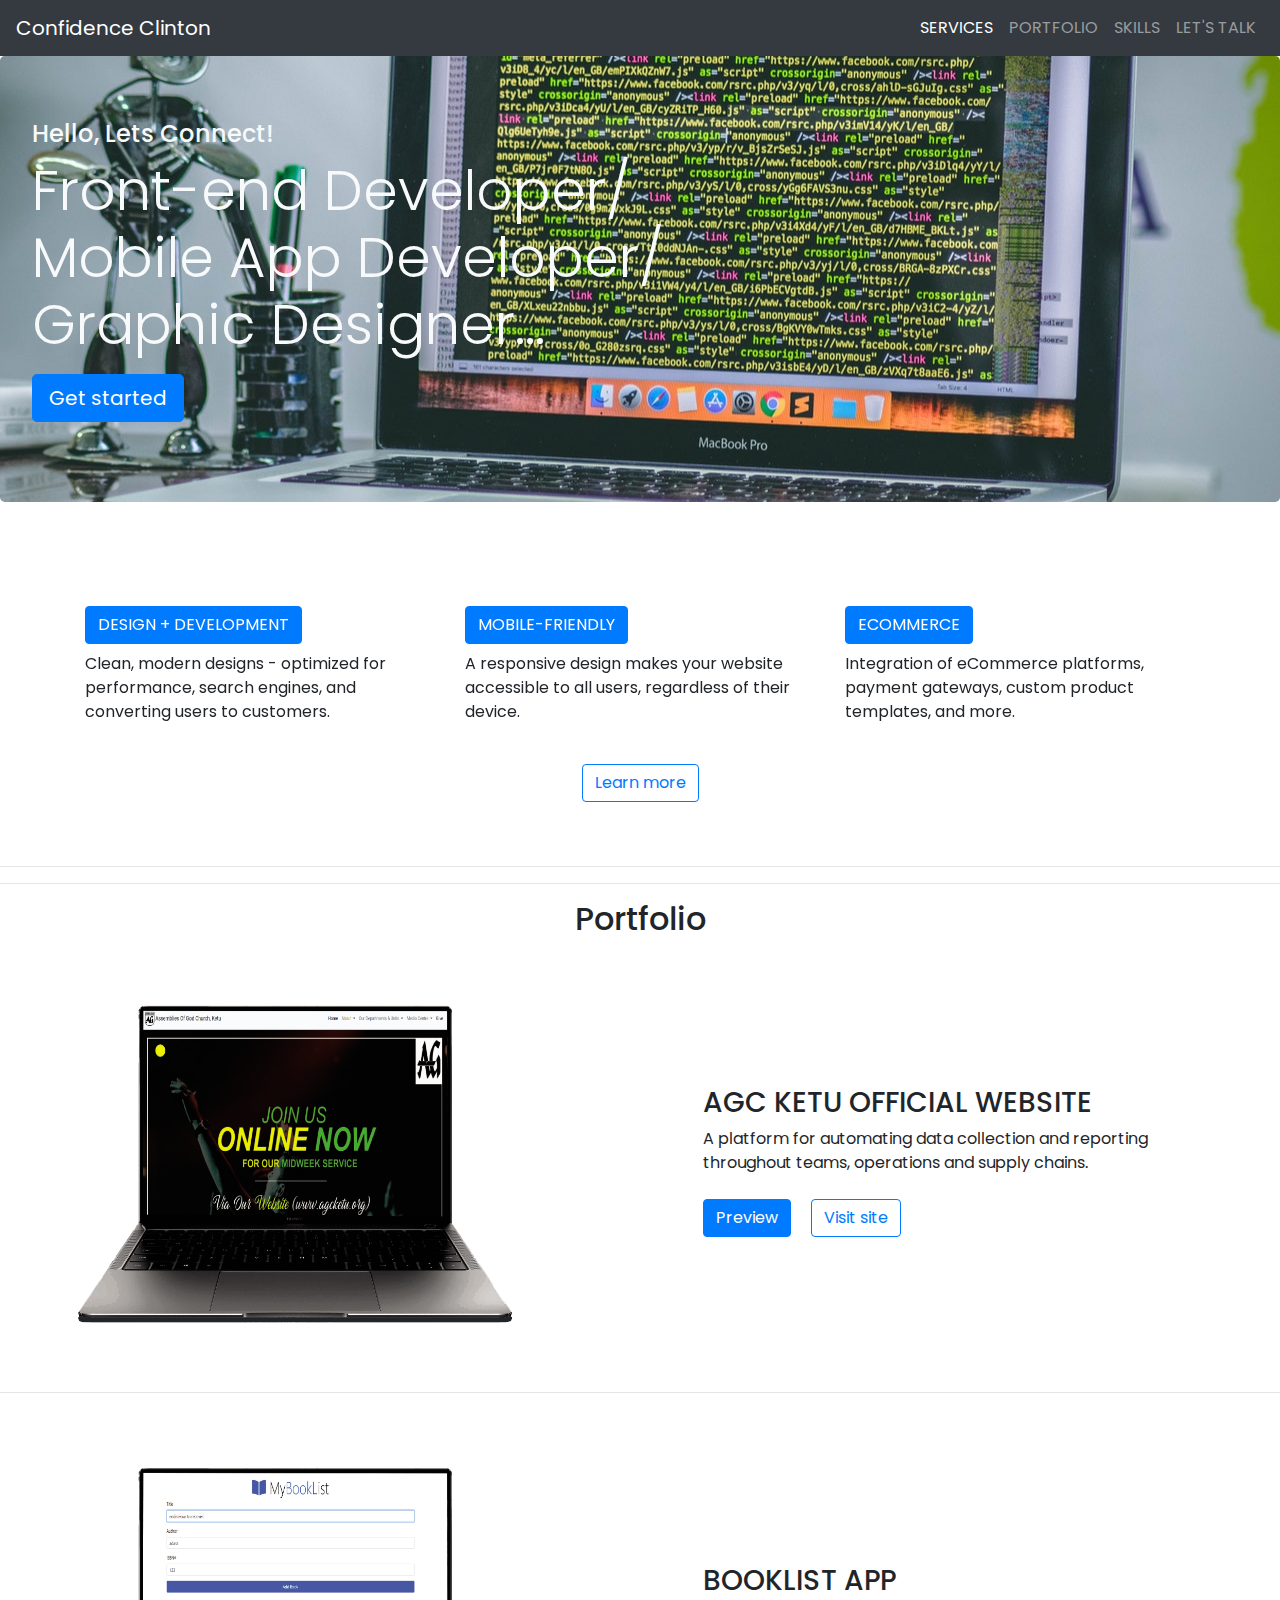
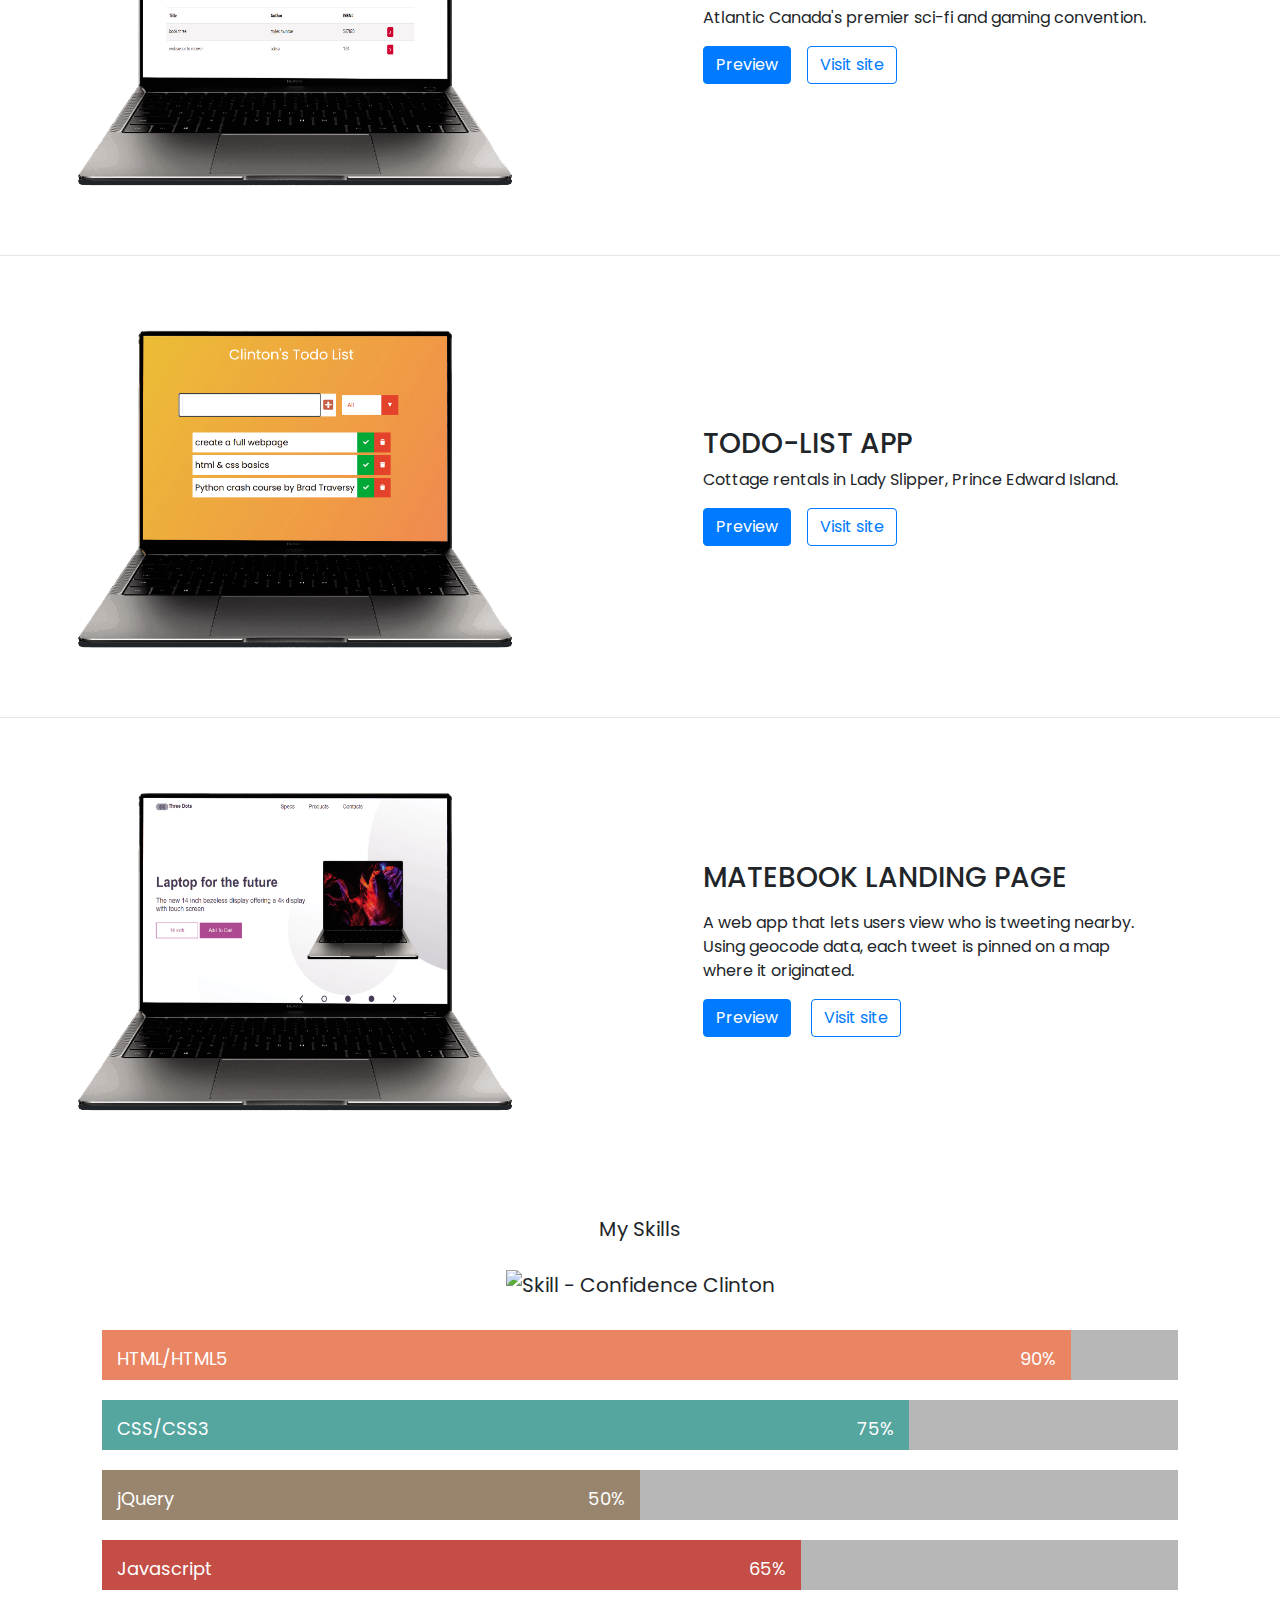
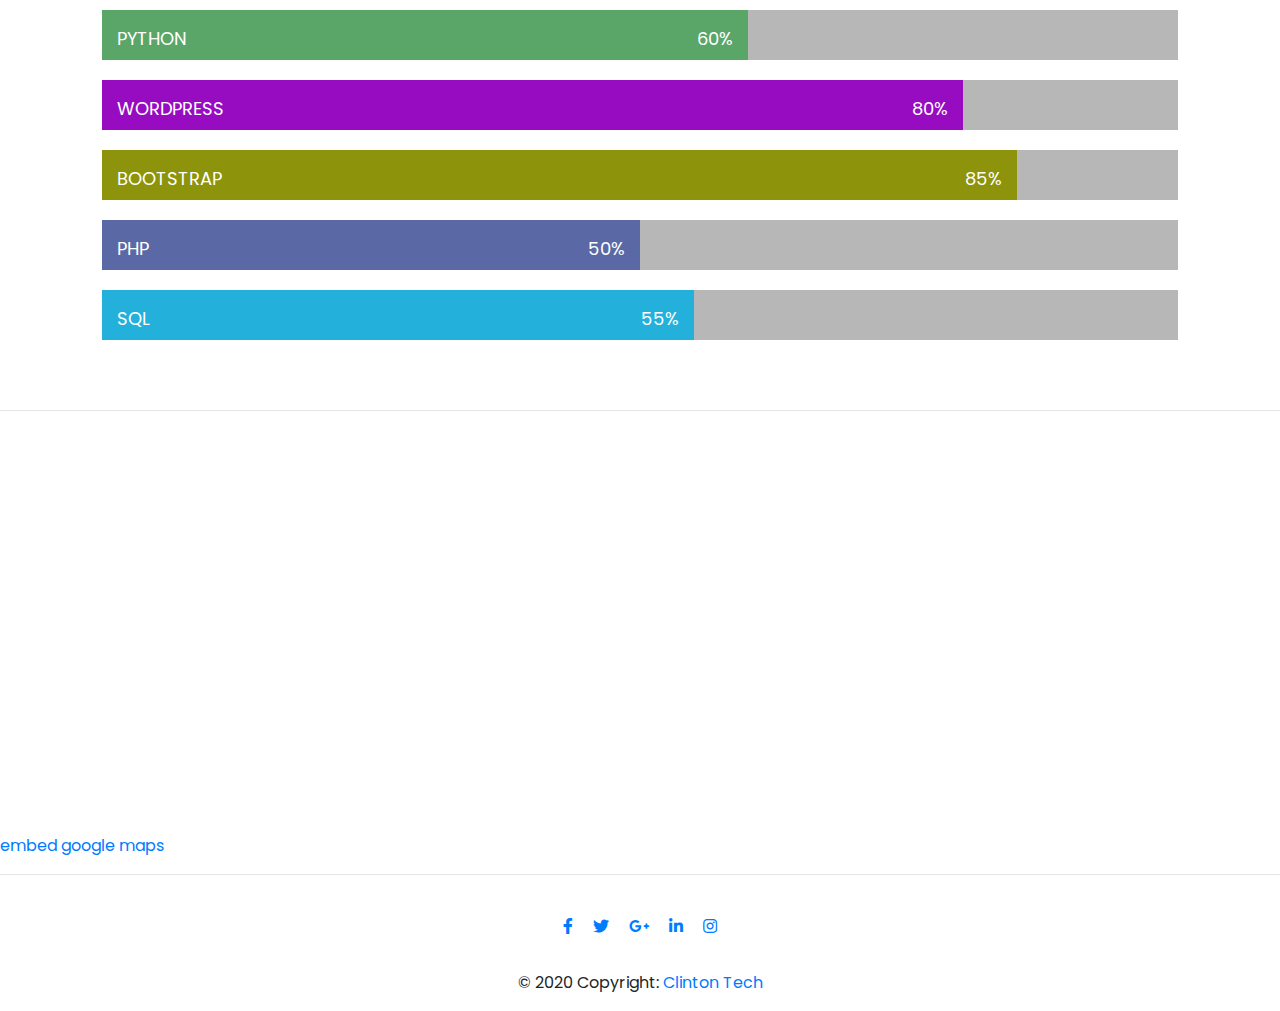
==== index.html @ d346ec7e "Add files via upload" ====
<!DOCTYPE html>
<html lang="en">

<head>
    <meta charset="UTF-8">
    <meta name="viewport" content="width=device-width, initial-scale=1.0">
    <meta name="description" content="Web developer, Graphics Designer">
    <meta name="author" content="Confidence Clinton">
    <title>Confidence Clinton</title>
    <link rel="stylesheet" href="https://stackpath.bootstrapcdn.com/bootstrap/4.5.2/css/bootstrap.min.css">
    <link rel="stylesheet" href="style.css">
    <link href="https://fonts.googleapis.com/css2?family=Poppins:ital,wght@0,500;1,500&display=swap" rel="stylesheet">
    <link rel="stylesheet" href="https://cdnjs.cloudflare.com/ajax/libs/animate.css/4.1.1/animate.min.css" />
    <!-- Font Awesome -->
    <link rel="stylesheet" href="https://use.fontawesome.com/releases/v5.8.2/css/all.css">
    <!-- Google Fonts -->
    <link rel="stylesheet" href="https://fonts.googleapis.com/css?family=Roboto:300,400,500,700&display=swap">
    <!-- Bootstrap core CSS -->
    <link href="https://cdnjs.cloudflare.com/ajax/libs/twitter-bootstrap/4.5.0/css/bootstrap.min.css" rel="stylesheet">
    <!-- Material Design Bootstrap -->
    <link href="https://cdnjs.cloudflare.com/ajax/libs/mdbootstrap/4.19.1/css/mdb.min.css" rel="stylesheet">
</head>

<body>
    <header class="animate__pulse">

        <nav class="navbar navbar-expand-lg navbar-dark bg-dark">
            <a class="navbar-brand" href="#">Confidence Clinton</a>
            <button class="navbar-toggler" type="button" data-toggle="collapse" data-target="#navbarNav" aria-controls="navbarNav" aria-expanded="false" aria-label="Toggle navigation">
              <span class="navbar-toggler-icon"></span>
            </button>
            <div class="collapse navbar-collapse" id="navbarNav">
                <ul class="navbar-nav ml-auto">
                    <li class="nav-item active">
                        <a class="nav-link" href="#services">SERVICES <span class="sr-only">(current)</span></a>
                    </li>
                    <li class="nav-item">
                        <a class="nav-link" href="#portfolio">PORTFOLIO</a>
                    </li>
                    <li class="nav-item">
                        <a class="nav-link" href="#pricing">SKILLS</a>
                    </li>
                    <li class="nav-item">
                        <a class="nav-link" href="contact-us.html">LET'S TALK</a>
                    </li>
                </ul>
            </div>
        </nav>


    </header>


    <div class="jumbotron" style="background-image: url(else.jpg); background-size: 100%; background-repeat: no-repeat;" ml-auto>
        <h4 class="display-6 text-light">Hello, Lets Connect!</h4>
        <p class="display-4 text-light"> Front-end Developer/ <br> Mobile App Developer/ <br> Graphic Designer...</p>
        <p class="lead">
            <a class="btn btn-primary btn-lg" href="#" role="button">Get started</a>
        </p>
    </div>

    <br>
    <br>
    <br>
    <div class="container">
        <div id="carouselExampleControls" class="carousel slide" data-ride="carousel">
            <div class="carousel-inner">
                <div class="carousel-item active" id="services">
                    <div class="row">
                        <div class="col-md-4 col-sm-4">
                            <h2 class="h4 btn btn-primary mr-lg-3 d-none d-lg-inline-block text-uppercase">Design + Development</h2>
                            <p>Clean, modern designs - optimized for performance, search engines, and converting users to customers.</p>
                        </div>
                        <br>
                        <div class="col-md-4 col-sm-4">
                            <h2 class="h4 btn btn-primary mr-lg-3 d-none d-lg-inline-block text-uppercase">Mobile-friendly</h2>
                            <p>A responsive design makes your website accessible to all users, regardless of their device.</p>
                        </div>
                        <br>
                        <div class="col-md-4 col-sm-4">
                            <h2 class="h4 btn btn-primary mr-lg-3 d-none d-lg-inline-block text-uppercase">eCommerce</h2>
                            <p>Integration of eCommerce platforms, payment gateways, custom product templates, and more.</p>

                        </div>

                    </div>
                </div>
                <br>
                <div class="carousel-item">
                    <div class="row">
                        <div class="col-md-4 col-sm-4">
                            <h2 class="h4 btn btn-primary mr-lg-3 d-none d-lg-inline-block text-uppercase">Content Management</h2>
                            <p>Custom WordPress theme and plugin development. Easily update content without knowing how to code.</p>

                        </div>
                        <br>
                        <div class="col-md-4 col-sm-4">
                            <h2 class="h4 btn btn-primary mr-lg-3 d-none d-lg-inline-block text-uppercase">Analytics</h2>
                            <p>Get insights into who is browsing your site so that you can make smarter business decisions.</p>

                        </div>
                        <br>
                        <div class="col-md-4 col-sm-4">
                            <h2 class="h4 btn btn-primary mr-lg-3 d-none d-lg-inline-block text-uppercase">Website Audits</h2>
                            <p>Looking to improve your page performance, SEO, or user experience? Request a free site audit.</p>

                        </div>

                    </div>

                </div>
            </div>
        </div>
    </div>
    </div>

    <br>
    <div class="text-center"><a href="#pricing" class="btn btn-outline-primary">Learn more</a></div>
    <br>
    <br>

    </div>

    <hr>

    <section id="portfolio" class="showcase" data-spy="scroll" data-target="#menu">
        <hr>
        <div class="container section">
            <h2 class="pre text-center">Portfolio</h2>
            <div class="row align-items-center h-100 text-center text-lg-left">
                <div class="col-lg-6 p-lg-0">
                    <img src="10.png" alt="" width="450px" id="lap">
                </div>
                <div class="col-lg-5 mx-auto py-3">
                    <h3 class="h3">AGC KETU OFFICIAL WEBSITE </h3>
                    <p class="showcase__description mb-4 color-gray">A platform for automating data collection and reporting throughout teams, operations and supply chains.</p>
                    <a href="https://www.agcketu.org" target="_blank" data-lightbox class="btn btn-primary mr-lg-3 d-none d-lg-inline-block">Preview</a>
                    <a href="https://agcketu.org" class="btn btn-outline-primary" target="_blank">Visit site</a>
                </div>
            </div>
        </div>
        <hr>
        <div class="container section">
            <div class="row align-items-center h-100 text-center text-lg-left">
                <div class="col-lg-6 p-lg-0">
                    <img src="13.png" alt="" width="450px" id="lap">
                </div>
                <div class="col-lg-5 mx-auto py-3">
                    <h3 class="h3">BOOKLIST APP</h3>
                    <p class="showcase__description">Atlantic Canada's premier sci-fi and gaming convention.</p><a href="http://hal-con.com" data-lightbox class="btn btn-primary mr-lg-3 d-none d-lg-inline-block">Preview</a><a href="http://hal-con.com" class="btn btn-outline-primary"
                        target="_blank">Visit site</a>
                </div>
            </div>
        </div>
        <hr>
        <div class="container section">
            <div class="row align-items-center h-100 text-center text-lg-left">
                <div class="col-lg-6 p-lg-0">
                    <img src="11.png" alt="" width="450px" id="lap">
                </div>
                <div class="col-lg-5 mx-auto py-3">
                    <h3 class="h3">TODO-LIST APP</h3>
                    <p class="showcase__description">Cottage rentals in Lady Slipper, Prince Edward Island.</p><a href="http://ladyslippercottages.com" data-lightbox class="btn btn-primary mr-lg-3 d-none d-lg-inline-block">Preview</a><a href="http://ladyslippercottages.com" class="btn btn-outline-primary"
                        target="_blank">Visit site</a></div>
            </div>
        </div>
        <hr>
        <div class="container section">
            <div class="row align-items-center h-100 text-center text-lg-left">
                <div class="col-lg-6 p-lg-0">
                    <img src="12.png" alt="" width="450px" id="lap">
                </div>
                <div class="col-lg-5 mx-auto py-3">
                    <h3 class="h3 mb-3">MATEBOOK LANDING PAGE </h3>
                    <p class="showcase__description">A web app that lets users view who is tweeting nearby. Using geocode data, each tweet is pinned on a map where it originated.</p><a href="https://clinzho1996.github.io/landingPage.io/" data-lightbox class="btn btn-primary mr-lg-3 d-none d-lg-inline-block">Preview</a>
                    <a href="https://clinzho1996.github.io/landingPage.io/" class="btn btn-outline-primary" target="_blank">Visit site</a>
                </div>
            </div>
        </div>

        <center>
            <div id="SkillBox">
                <center>
                    <p>My Skills</p>
                </center>
                <img src="http://2.bp.blogspot.com/--aPlnH6X1YA/UEf7yeJ3gGI/AAAAAAAATgw/TgMK9IVzipk/s1600/Skills%2B-%2BPawan%2BMall.png" alt="Skill - Confidence Clinton" id="clown" />
                <div class="SkillBar">
                    <div id="Skill-HTML">
                        <span class="Skill-Area ">HTML/HTML5</span>
                        <span class="PercentText ">90%</span>
                    </div>
                </div>

                <div class="SkillBar">
                    <div id="Skill-CSS">
                        <span class="Skill-Area ">CSS/CSS3</span>
                        <span class="PercentText ">75%</span>
                    </div>
                </div>

                <div class="SkillBar">
                    <div id="Skill-jQuery">
                        <span class="Skill-Area ">jQuery</span>
                        <span class="PercentText ">50%</span>
                    </div>
                </div>

                <div class="SkillBar">
                    <div id="Skill-JS">
                        <span class="Skill-Area ">Javascript</span>
                        <span class="PercentText ">65%</span>
                    </div>
                </div>

                <div class="SkillBar">
                    <div id="Skill-XML">
                        <span class="Skill-Area ">PYTHON</span>
                        <span class="PercentText ">60%</span>
                    </div>
                </div>

                <div class="SkillBar">
                    <div id="Skill-C">
                        <span class="Skill-Area ">WORDPRESS</span>
                        <span class="PercentText ">80%</span>
                    </div>
                </div>

                <div class="SkillBar">
                    <div id="Skill-JAVA">
                        <span class="Skill-Area ">BOOTSTRAP </span>
                        <span class="PercentText ">85%</span>
                    </div>
                </div>

                <div class="SkillBar">
                    <div id="Skill-PHP">
                        <span class="Skill-Area ">PHP </span>
                        <span class="PercentText ">50%</span>
                    </div>
                </div>

                <div class="SkillBar">
                    <div id="Skill-SQL">
                        <span class="Skill-Area ">SQL </span>
                        <span class="PercentText ">55%</span>
                    </div>
                </div>

            </div>
        </center>
        <div>

            <hr>
            <iframe width="1250" height="400" frameborder="0" scrolling="no" marginheight="0" marginwidth="0" id="gmap_canvas" src="https://maps.google.com/maps?width=1250&amp;height=400&amp;hl=en&amp;q=18,%20Adebimpe%20Street,%20Kosofe%20Ketu,%20Lagos%20Kosofe+(AGC%20KETU)&amp;t=&amp;z=12&amp;ie=UTF8&amp;iwloc=B&amp;output=embed"></iframe>            <a href='https://www.add-map.net/'>embed google maps</a>
            <script type='text/javascript' src='https://maps-generator.com/google-maps-authorization/script.js?id=63320d155307090eb23950ee29cd606db7a68345'></script>

            <hr>
        </div>

        <!-- Footer -->
        <footer class="page-footer font-small special-color-dark pt-4">

            <!-- Footer Elements -->
            <div>

                <!-- Social buttons -->
                <ul class="list-unstyled list-inline text-center">
                    <li class="list-inline-item">
                        <a class="btn-floating btn-fb mx-1" href="https://www.facebook.com/emonenaclinton.comfidence">
                            <i class="fab fa-facebook-f"> </i>
                        </a>
                    </li>
                    <li class="list-inline-item">
                        <a class="btn-floating btn-tw mx-1" href="https://twitter.com/ConfideSm1">
                            <i class="fab fa-twitter"> </i>
                        </a>
                    </li>
                    <li class="list-inline-item">
                        <a class="btn-floating btn-gplus mx-1">
                            <i class="fab fa-google-plus-g"> </i>
                        </a>
                    </li>
                    <li class="list-inline-item">
                        <a class="btn-floating btn-li mx-1">
                            <i class="fab fa-linkedin-in"> </i>
                        </a>
                    </li>
                    <li class="list-inline-item">
                        <a class="btn-floating btn-dribbble mx-1" href="https://www.instagram.com/clinton_tech/">
                            <i class="fab fa-instagram"> </i>
                        </a>
                    </li>
                </ul>
                <!-- Social buttons -->

            </div>

            <!-- Footer Elements -->

            <!-- Copyright -->
            <div class="footer-copyright text-center py-3">© 2020 Copyright:
                <a href="https://confidenceclinton.com.ng/"> Clinton Tech</a>
            </div>
            <!-- Copyright -->

        </footer>
        <!-- Footer -->

        <!-- JQuery -->
        <script type="text/javascript" src="https://cdnjs.cloudflare.com/ajax/libs/jquery/3.5.1/jquery.min.js"></script>
        <!-- Bootstrap tooltips -->
        <script type="text/javascript" src="https://cdnjs.cloudflare.com/ajax/libs/popper.js/1.14.4/umd/popper.min.js"></script>
        <!-- Bootstrap core JavaScript -->
        <script type="text/javascript" src="https://cdnjs.cloudflare.com/ajax/libs/twitter-bootstrap/4.5.0/js/bootstrap.min.js"></script>
        <!-- MDB core JavaScript -->
        <script type="text/javascript" src="https://cdnjs.cloudflare.com/ajax/libs/mdbootstrap/4.19.1/js/mdb.min.js"></script>

</body>

</html>
---- style.css ----
* {
    margin: 0;
    padding: 0;
    box-sizing: border-box;
    list-style: none;
    font-family: 'Poppins', sans-serif;
    scroll-behavior: smooth;
}

#lap {
    filter: drop-shadow(0 5px 0px);
}

.jumbotron {
    background: url('path/to/images/banner.jpg') no-repeat center center;
    background-size: cover;
}

.carousel {
    width: 100%;
    height: auto;
}


/* 
// Responsive My Skills Box Widget
// Made with ❤ by @Pawan_Mall
// http://www.pawanmall.net 
*/

body {
    background: #E9E5E2;
    margin: 2%;
}

#SkillBox {
    font-size: 20px;
    font-family: 'Indie Flower', cursive;
    width: 95%;
    height: auto;
    margin: 40px auto;
    background-color: #fff;
    //border: 1px solid #cdcdcd;
    padding: 10px;
    border-radius: 20px;
    -o-border-radius: 20px;
    -webkit-border-radius: 20px;
    -ms-border-radius: 20px;
    -moz-border-radius: 20px;
}

#SkillBox img {
    width: 20%;
    height: 10%;
    margin: auto 35%;
    padding: 10px;
}

.SkillBar {
    width: 90%;
    height: 50px;
    position: relative;
    background: rgba(17, 17, 17, .3);
    margin: 20px auto;
}

#Skill-HTML {
    width: 90%;
    animation: Animate-HTML 4s;
    -webkit-animation: Animate-HTML 4s;
    -moz-animation: Animate-HTML 4s;
    -o-animation: Animate-HTML 4s;
    height: 50px;
    position: absolute;
    background-color: #ea8564;
}

@keyframes Animate-HTML {
    from {
        width: 10px;
    }
    to {
        width: 90%
    }
}

@-webkit-keyframes Animate-HTML {
    from {
        width: 10px;
    }
    to {
        width: 90%
    }
}

@-moz-keyframes Animate-HTML {
    from {
        width: 10px;
    }
    to {
        width: 90%
    }
}

@-o-keyframes Animate-HTML {
    from {
        width: 10px;
    }
    to {
        width: 90%
    }
}

#Skill-CSS {
    animation: Animate-CSS 5s;
    -webkit-animation: Animate-CSS 5s;
    -moz-animation: Animate-CSS 5s;
    -o-animation: Animate-CSS 5s;
    width: 75%;
    height: 50px;
    position: absolute;
    background-color: #55a69f;
}

@keyframes Animate-CSS {
    from {
        width: 10px;
    }
    to {
        width: 75%
    }
}

@-webkit-keyframes Animate-CSS {
    from {
        width: 10px;
    }
    to {
        width: 75%
    }
}

@-moz-keyframes Animate-CSS {
    from {
        width: 10px;
    }
    to {
        width: 75%
    }
}

@-o-keyframes Animate-CSS {
    from {
        width: 10px;
    }
    to {
        width: 75%
    }
}

#Skill-jQuery {
    animation: Animate-jQuery 5s;
    -webkit-animation: Animate-jQuery 5s;
    -moz-animation: Animate-jQuery 5s;
    -o-animation: Animate-jQuery 5s;
    width: 50%;
    height: 50px;
    position: absolute;
    background-color: #99856d;
}

@keyframes Animate-jQuery {
    from {
        width: 10px;
    }
    to {
        width: 50%
    }
}

@-webkit-keyframes Animate-jQuery {
    from {
        width: 10px;
    }
    to {
        width: 50%
    }
}

@-moz-keyframes Animate-jQuery {
    from {
        width: 10px;
    }
    to {
        width: 50%
    }
}

@-o-keyframes Animate-jQuery {
    from {
        width: 10px;
    }
    to {
        width: 50%
    }
}

#Skill-JS {
    animation: Animate-JS 4s;
    -webkit-animation: Animate-JS 4s;
    -moz-animation: Animate-JS 4s;
    -o-animation: Animate-JS 4s;
    width: 65%;
    height: 50px;
    position: absolute;
    background-color: #c44e45;
}

@keyframes Animate-JS {
    from {
        width: 10px;
    }
    to {
        width: 65%
    }
}

@-webkit-keyframes Animate-JS {
    from {
        width: 10px;
    }
    to {
        width: 65%
    }
}

@-moz-keyframes Animate-JS {
    from {
        width: 10px;
    }
    to {
        width: 65%
    }
}

@-o-keyframes Animate-JS {
    from {
        width: 10px;
    }
    to {
        width: 65%
    }
}

#Skill-XML {
    animation: Animate-XML 4s;
    -webkit-animation: Animate-XML 4s;
    -moz-animation: Animate-XML 4s;
    -o-animation: Animate-XML 4s;
    width: 60%;
    height: 50px;
    position: absolute;
    background-color: #5aa669;
}

@keyframes Animate-XML {
    from {
        width: 10px;
    }
    to {
        width: 60%
    }
}

@-webkit-keyframes Animate-XML {
    from {
        width: 10px;
    }
    to {
        width: 60%
    }
}

@-moz-keyframes Animate-XML {
    from {
        width: 10px;
    }
    to {
        width: 60%
    }
}

@-o-keyframes Animate-XML {
    from {
        width: 10px;
    }
    to {
        width: 60%
    }
}

#Skill-C {
    animation: Animate-C 4s;
    -webkit-animation: Animate-C 4s;
    -moz-animation: Animate-C 4s;
    -o-animation: Animate-C 4s;
    width: 80%;
    height: 50px;
    position: absolute;
    background-color: #970cc1;
}

@keyframes Animate-C {
    from {
        width: 10px;
    }
    to {
        width: 80%
    }
}

@-webkit-keyframes Animate-C {
    from {
        width: 10px;
    }
    to {
        width: 80%
    }
}

@-moz-keyframes Animate-C {
    from {
        width: 10px;
    }
    to {
        width: 80%
    }
}

@-o-keyframes Animate-C {
    from {
        width: 10px;
    }
    to {
        width: 80%
    }
}

#Skill-JAVA {
    animation: Animate-JAVA 4s;
    -webkit-animation: Animate-JAVA 4s;
    -moz-animation: Animate-JAVA 4s;
    -o-animation: Animate-JAVA 4s;
    width: 85%;
    height: 50px;
    position: absolute;
    background-color: #8e930c;
}

@keyframes Animate-JAVA {
    from {
        width: 10px;
    }
    to {
        width: 85%
    }
}

@-webkit-keyframes Animate-JAVA {
    from {
        width: 10px;
    }
    to {
        width: 85%
    }
}

@-moz-keyframes Animate-JAVA {
    from {
        width: 10px;
    }
    to {
        width: 85%
    }
}

@-o-keyframes Animate-JAVA {
    from {
        width: 10px;
    }
    to {
        width: 85%
    }
}

#Skill-PHP {
    animation: Animate-PHP 4s;
    -webkit-animation: Animate-PHP 4s;
    -moz-animation: Animate-PHP 4s;
    -o-animation: Animate-PHP 4s;
    width: 50%;
    height: 50px;
    position: absolute;
    background-color: #5A69A6;
}

@keyframes Animate-PHP {
    from {
        width: 10px;
    }
    to {
        width: 50%
    }
}

@-webkit-keyframes Animate-PHP {
    from {
        width: 10px;
    }
    to {
        width: 50%
    }
}

@-moz-keyframes Animate-PHP {
    from {
        width: 10px;
    }
    to {
        width: 50%
    }
}

@-o-keyframes Animate-PHP {
    from {
        width: 10px;
    }
    to {
        width: 50%
    }
}

#Skill-SQL {
    animation: Animate-SQL 4s;
    -webkit-animation: Animate-SQL 4s;
    -moz-animation: Animate-SQL 4s;
    -o-animation: Animate-SQL 4s;
    width: 55%;
    height: 50px;
    position: absolute;
    background-color: #23b1db;
}

@keyframes Animate-SQL {
    from {
        width: 10px;
    }
    to {
        width: 55%
    }
}

@-webkit-keyframes Animate-SQL {
    from {
        width: 10px;
    }
    to {
        width: 55%
    }
}

@-moz-keyframes Animate-SQL {
    from {
        width: 10px;
    }
    to {
        width: 55%
    }
}

@-o-keyframes Animate-SQL {
    from {
        width: 10px;
    }
    to {
        width: 55%
    }
}

.Skill-Area {
    z-index: 1;
    float: left;
    //position: absolute;
    margin-top: 15px;
    margin-left: 15px;
    text-shadow: none;
    color: #fff;
    //font-family: Lato-Regular, sans-serif;
    font-size: 18px;
}

.PercentText {
    z-index: 3;
    position: relative;
    padding-right: 15px;
    margin-top: 15px;
    float: right;
    text-shadow: none;
    color: #fff;
    //font-family: Lato-Regular, sans-serif;
    font-size: 18px;
}

@media screen and (max-width: 1024px) {
    #portfolio img {
        width: 70%;
    }
    footer {
        width: 100%;
    }
    #SkillBox img {
        align-items: center;
    }
    .jumbotron {
        width: 100%;
    }
    .jumbotron p {
        font-size: 28px;
        margin-left: 10px;
    }
    .jumbotron h4 {
        display: none;
    }
    #clown {
        align-items: center;
        margin-left: 0px;
    }
}
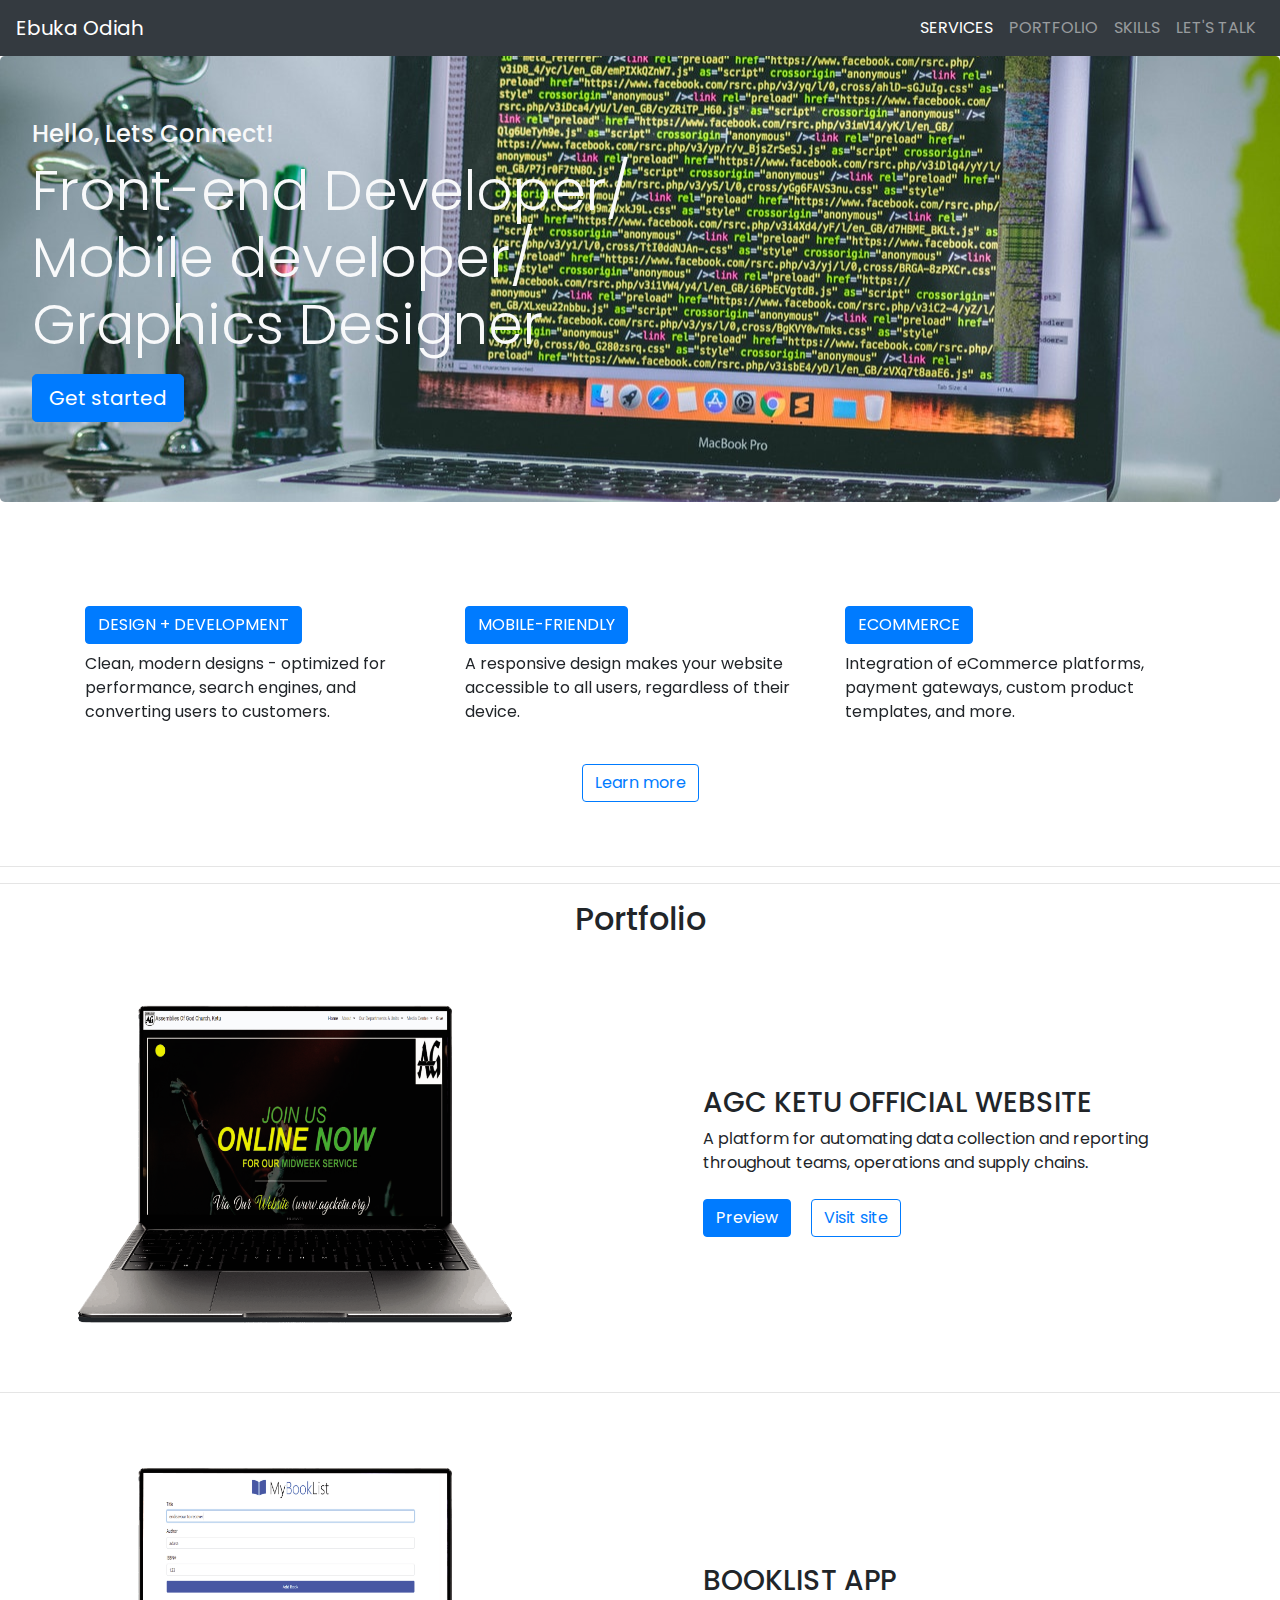
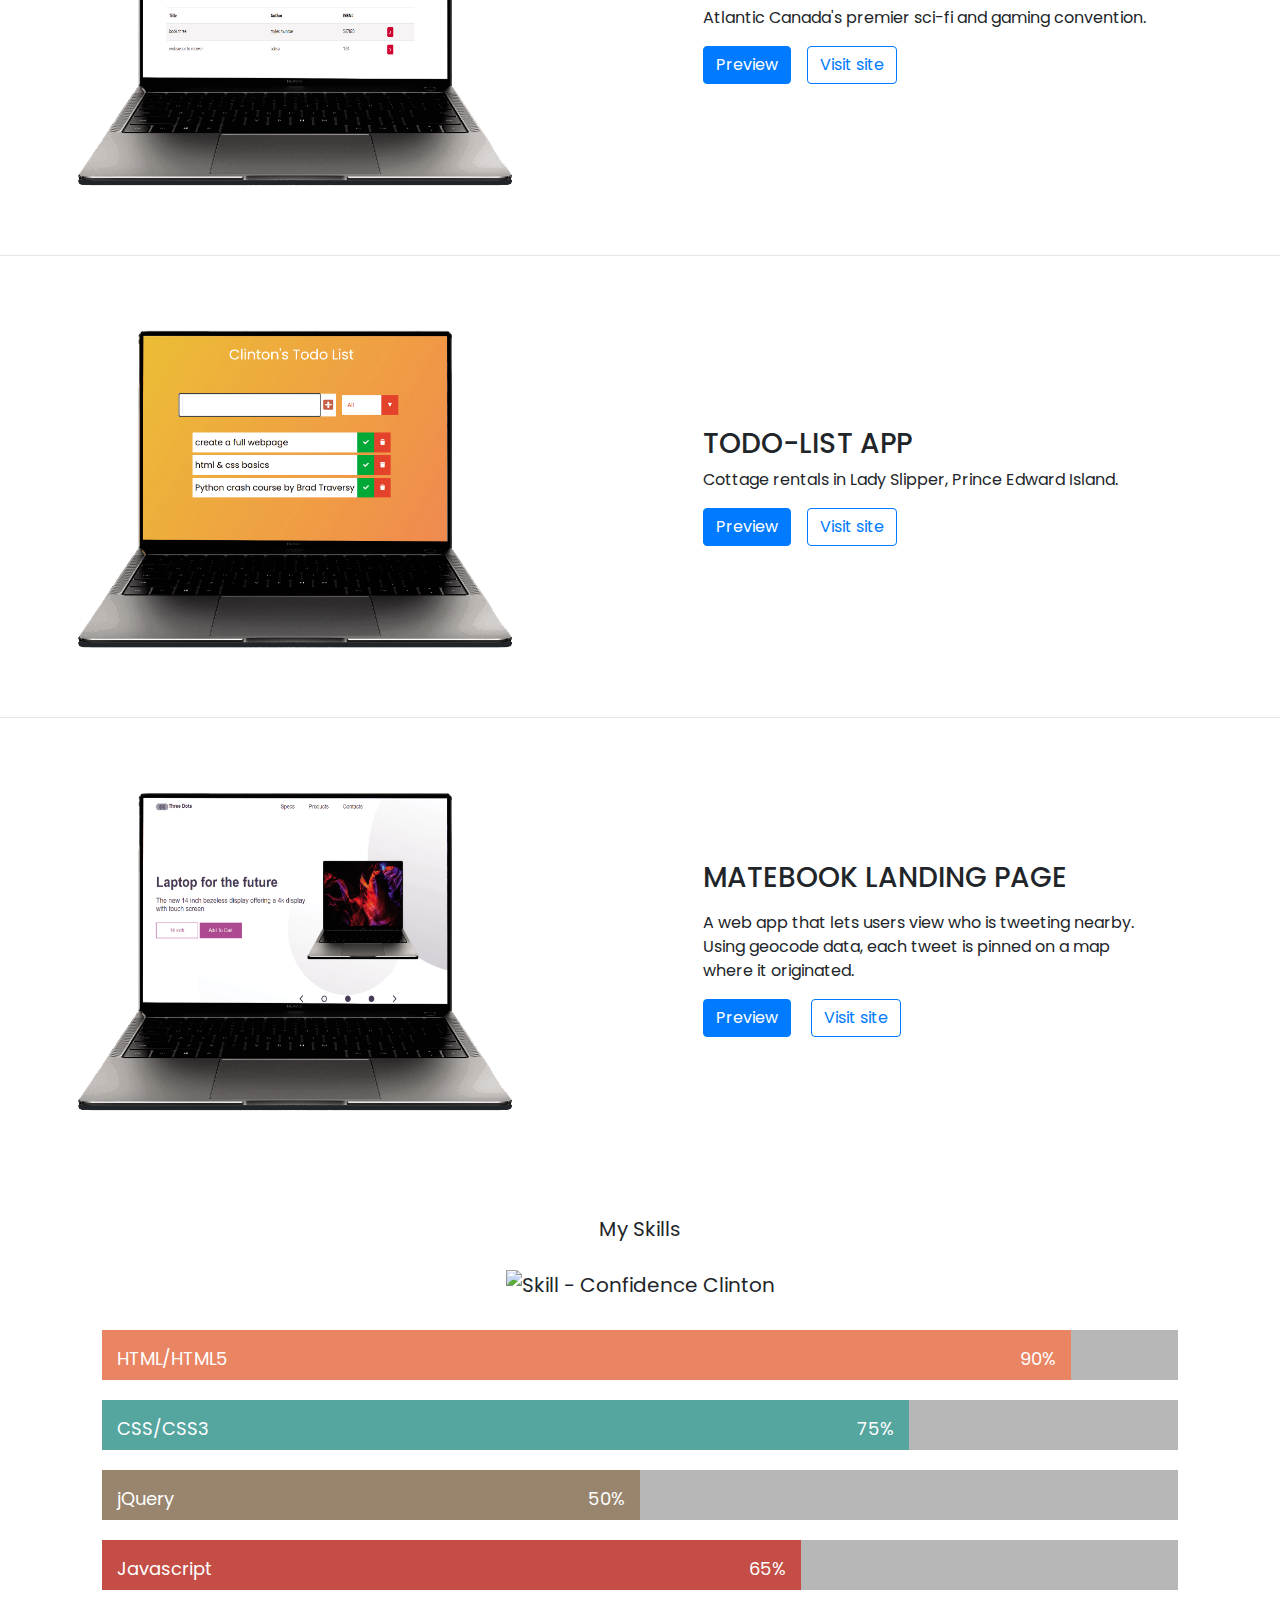
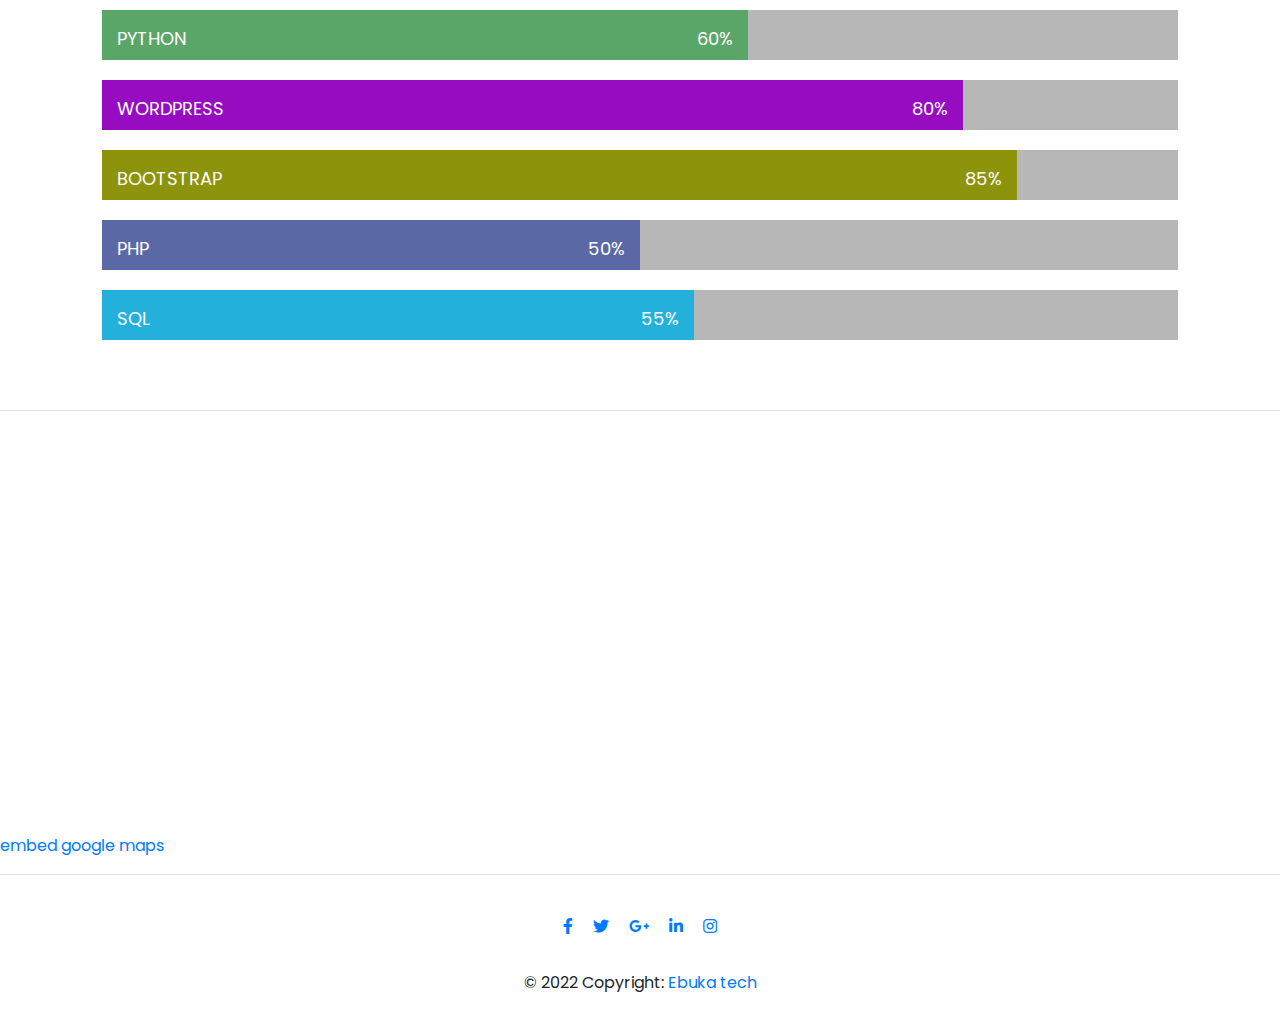
==== commit 6b3f7a0f: "Update index.html" ====
--- a/index.html
+++ b/index.html
@@ -5,8 +5,8 @@
     <meta charset="UTF-8">
     <meta name="viewport" content="width=device-width, initial-scale=1.0">
     <meta name="description" content="Web developer, Graphics Designer">
-    <meta name="author" content="Confidence Clinton">
-    <title>Confidence Clinton</title>
+    <meta name="author" content="Ebuka Odiah">
+    <title>Ebuka Isaac Odiah</title>
     <link rel="stylesheet" href="https://stackpath.bootstrapcdn.com/bootstrap/4.5.2/css/bootstrap.min.css">
     <link rel="stylesheet" href="style.css">
     <link href="https://fonts.googleapis.com/css2?family=Poppins:ital,wght@0,500;1,500&display=swap" rel="stylesheet">
@@ -25,7 +25,7 @@
     <header class="animate__pulse">
 
         <nav class="navbar navbar-expand-lg navbar-dark bg-dark">
-            <a class="navbar-brand" href="#">Confidence Clinton</a>
+            <a class="navbar-brand" href="#">Ebuka Odiah</a>
             <button class="navbar-toggler" type="button" data-toggle="collapse" data-target="#navbarNav" aria-controls="navbarNav" aria-expanded="false" aria-label="Toggle navigation">
               <span class="navbar-toggler-icon"></span>
             </button>
@@ -53,7 +53,7 @@
 
     <div class="jumbotron" style="background-image: url(else.jpg); background-size: 100%; background-repeat: no-repeat;" ml-auto>
         <h4 class="display-6 text-light">Hello, Lets Connect!</h4>
-        <p class="display-4 text-light"> Front-end Developer/ <br> Mobile App Developer/ <br> Graphic Designer...</p>
+        <p class="display-4 text-light"> Front-end Developer/ <br> Mobile developer/ <br> Graphics Designer</p>
         <p class="lead">
             <a class="btn btn-primary btn-lg" href="#" role="button">Get started</a>
         </p>
@@ -267,12 +267,12 @@
                 <!-- Social buttons -->
                 <ul class="list-unstyled list-inline text-center">
                     <li class="list-inline-item">
-                        <a class="btn-floating btn-fb mx-1" href="https://www.facebook.com/emonenaclinton.comfidence">
+                        <a class="btn-floating btn-fb mx-1" href="https://www.facebook.com/ebukaodiah">
                             <i class="fab fa-facebook-f"> </i>
                         </a>
                     </li>
                     <li class="list-inline-item">
-                        <a class="btn-floating btn-tw mx-1" href="https://twitter.com/ConfideSm1">
+                        <a class="btn-floating btn-tw mx-1" href="https://twitter.com/ebuka_odiah">
                             <i class="fab fa-twitter"> </i>
                         </a>
                     </li>
@@ -287,7 +287,7 @@
                         </a>
                     </li>
                     <li class="list-inline-item">
-                        <a class="btn-floating btn-dribbble mx-1" href="https://www.instagram.com/clinton_tech/">
+                        <a class="btn-floating btn-dribbble mx-1" href="https://www.instagram.com/official_chukwuebuka">
                             <i class="fab fa-instagram"> </i>
                         </a>
                     </li>
@@ -299,8 +299,8 @@
             <!-- Footer Elements -->
 
             <!-- Copyright -->
-            <div class="footer-copyright text-center py-3">© 2020 Copyright:
-                <a href="https://confidenceclinton.com.ng/"> Clinton Tech</a>
+            <div class="footer-copyright text-center py-3">© 2022 Copyright:
+                <a href="#"> Ebuka tech</a>
             </div>
             <!-- Copyright -->
 
@@ -318,4 +318,4 @@
 
 </body>
 
-</html>+</html>
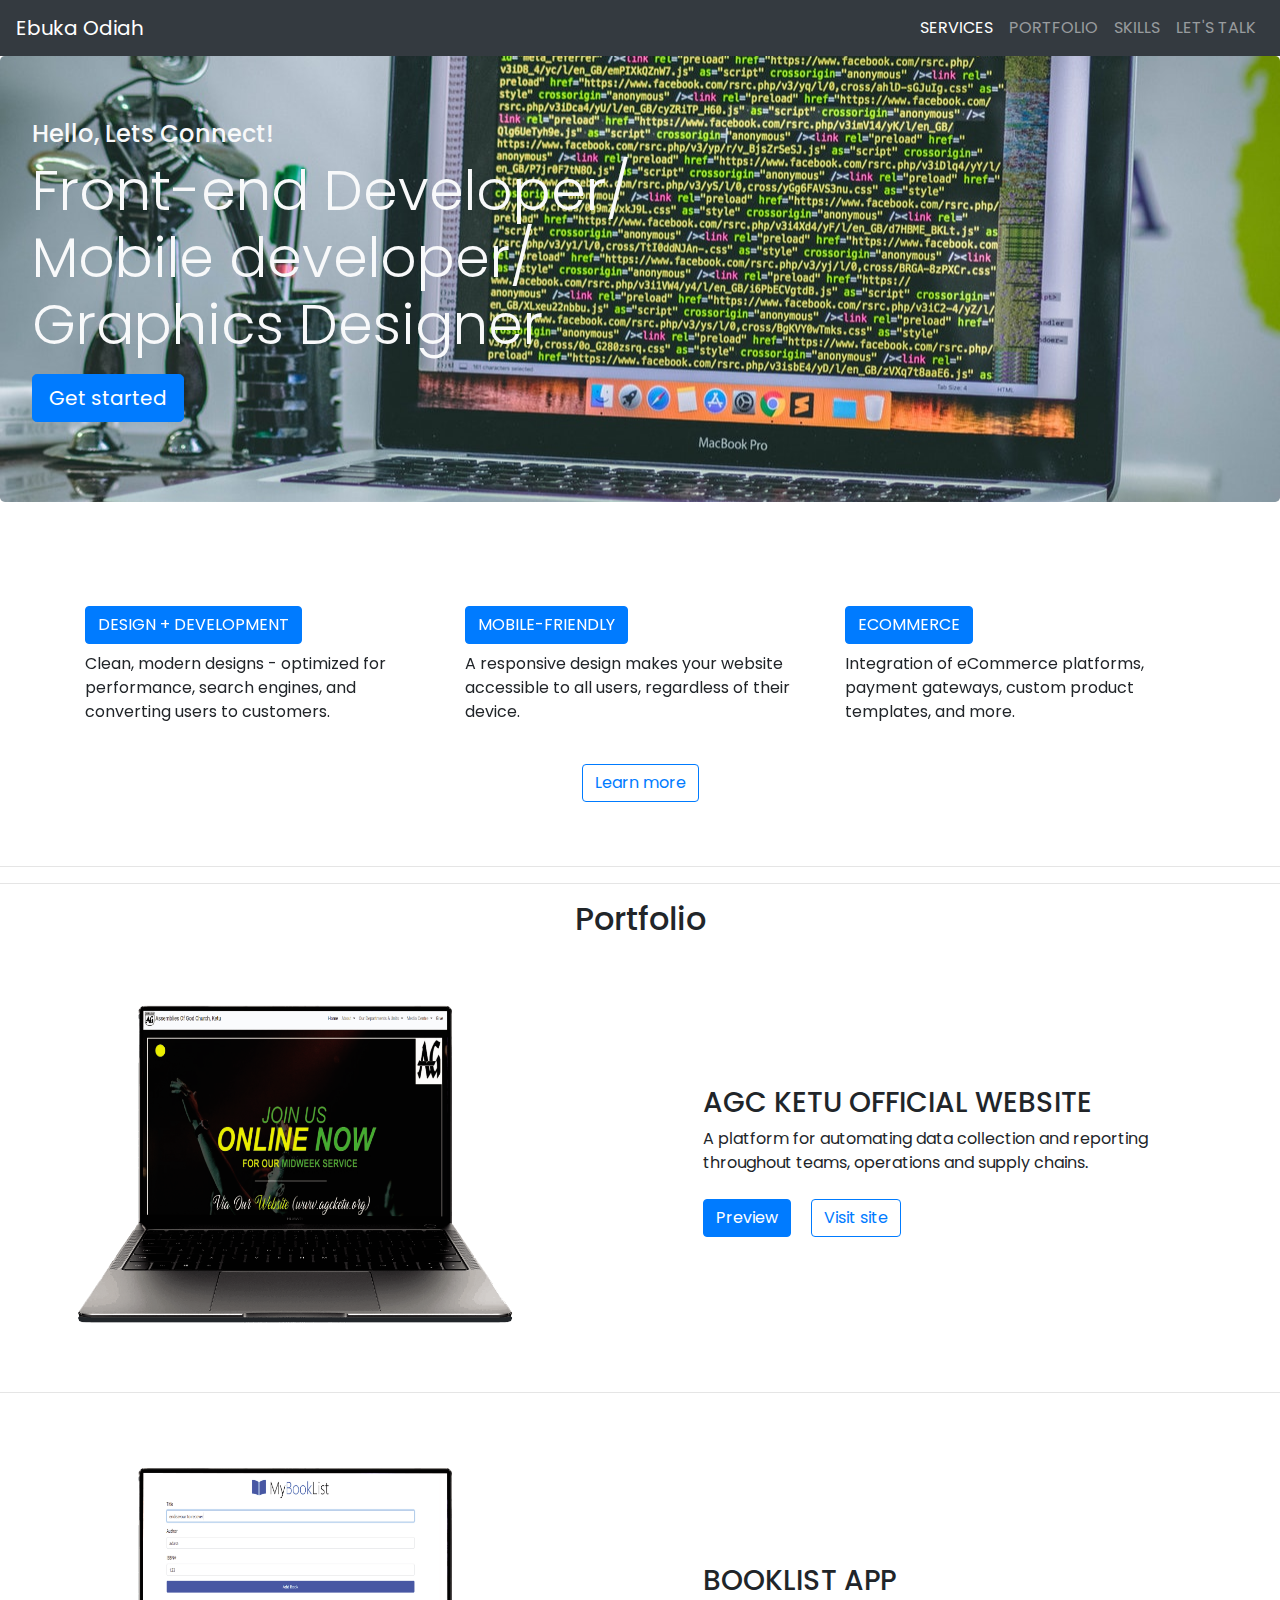
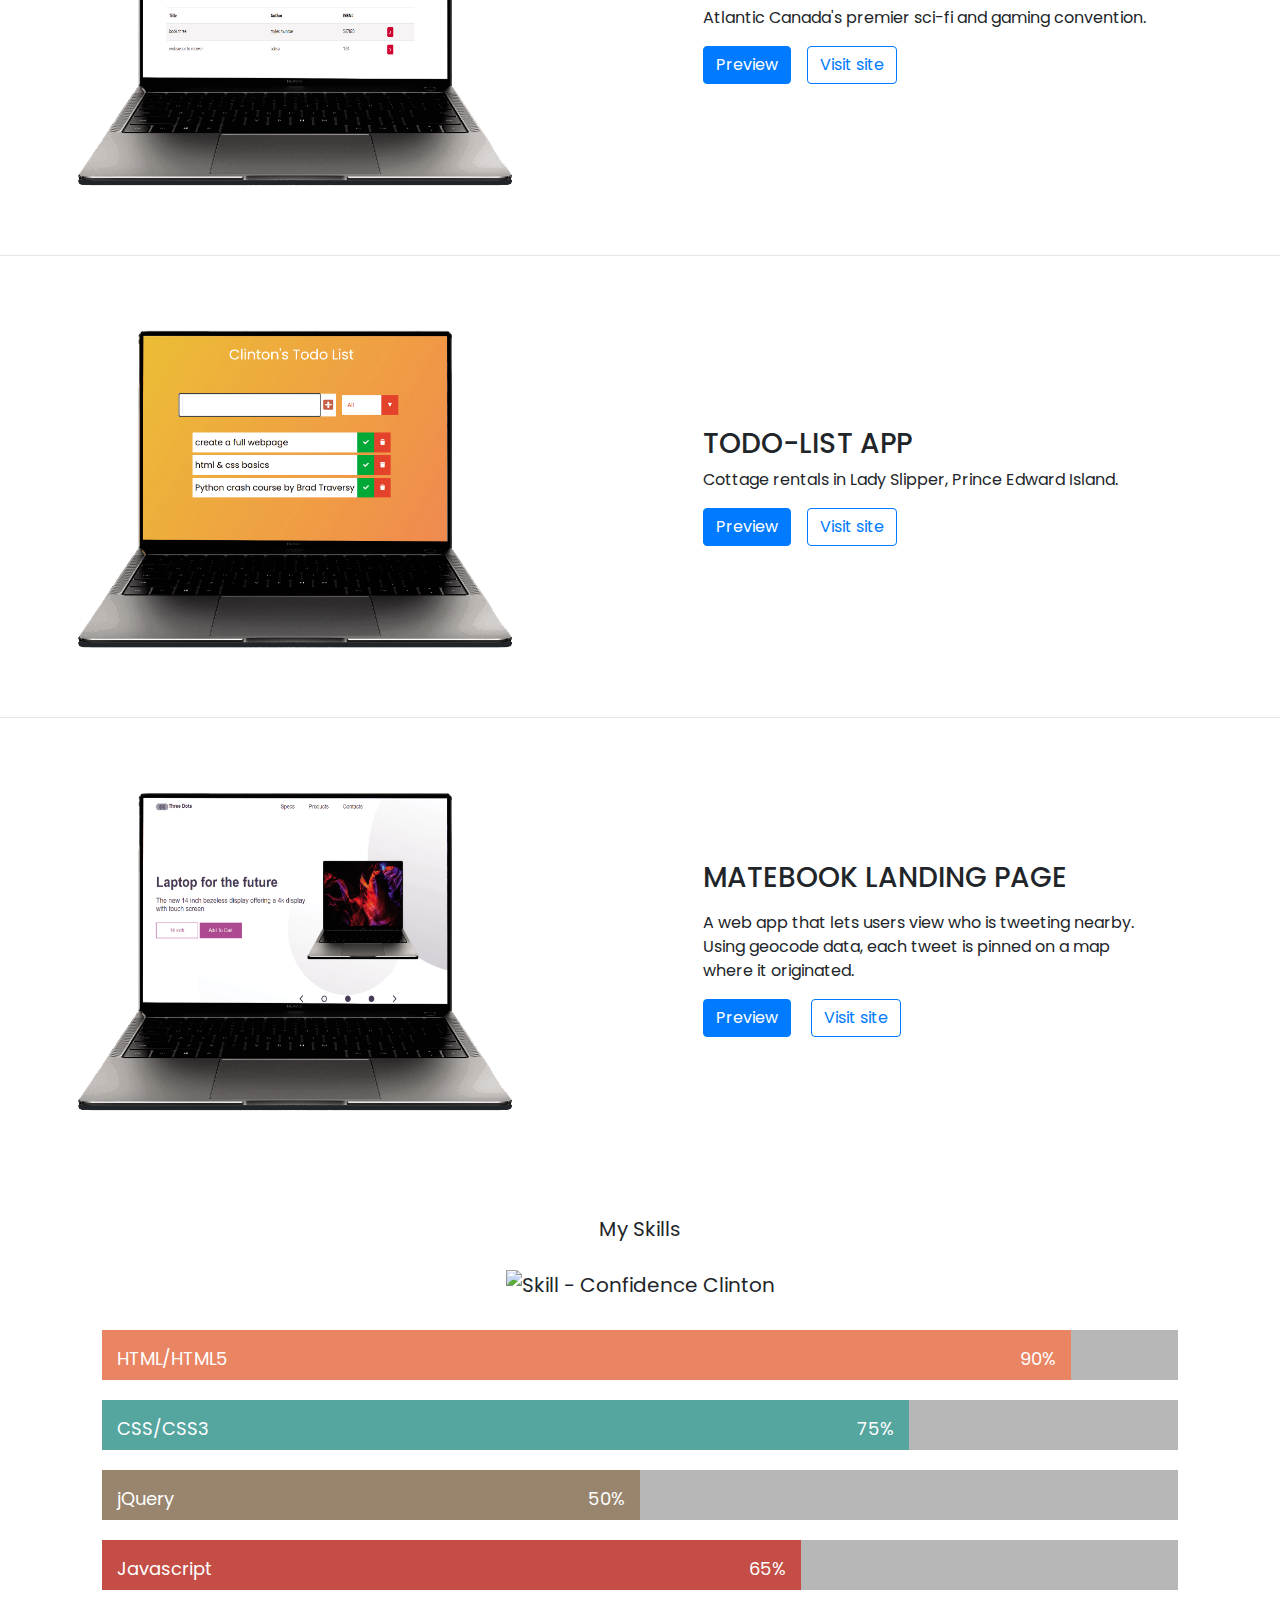
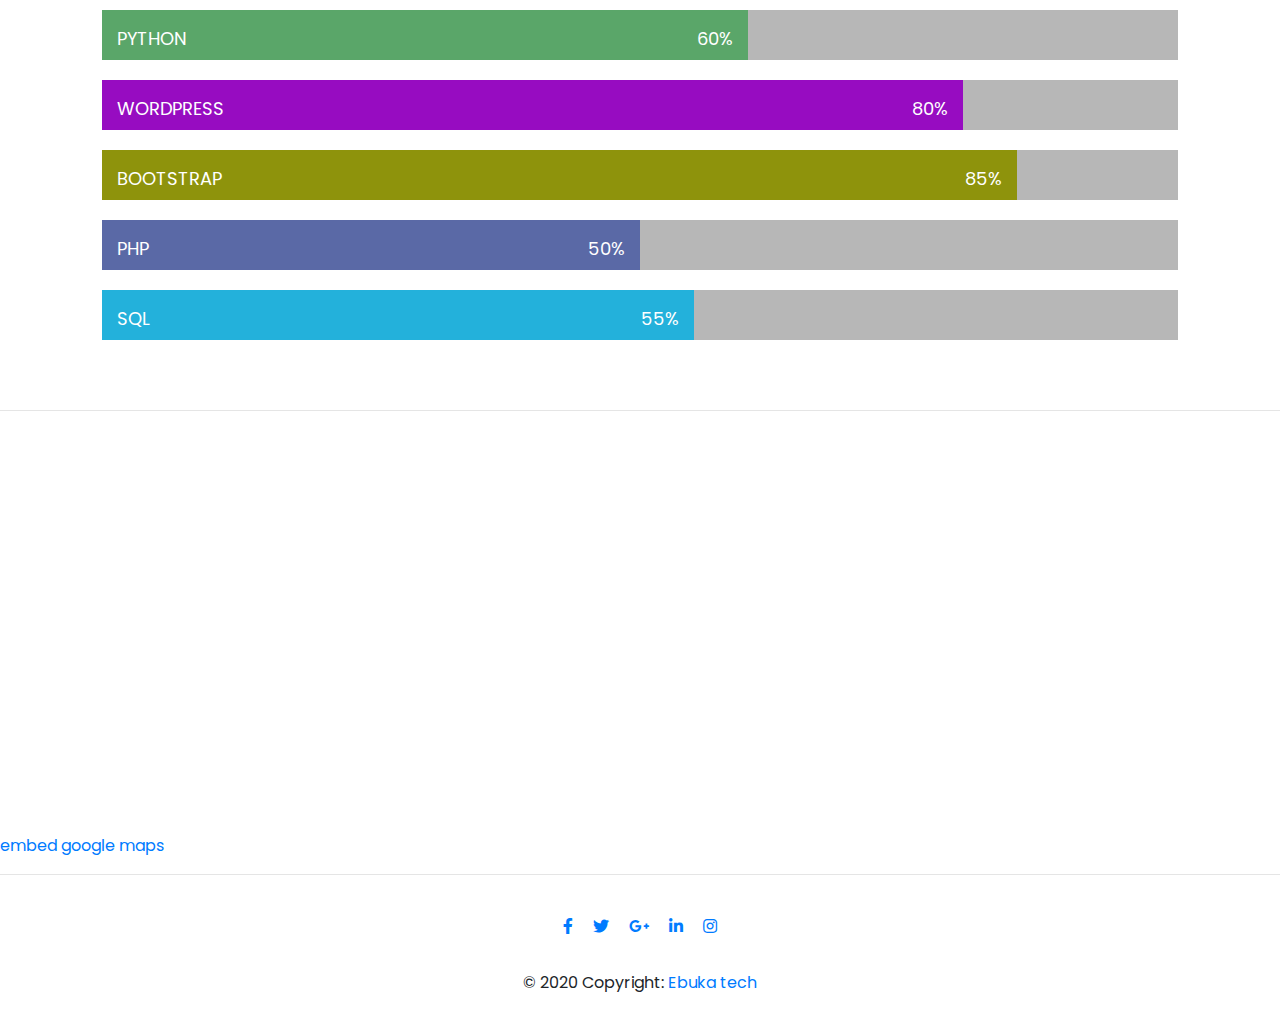
==== commit a984beb0: "Update index.html" ====
--- a/index.html
+++ b/index.html
@@ -299,7 +299,7 @@
             <!-- Footer Elements -->
 
             <!-- Copyright -->
-            <div class="footer-copyright text-center py-3">© 2022 Copyright:
+            <div class="footer-copyright text-center py-3">© 2020 Copyright:
                 <a href="#"> Ebuka tech</a>
             </div>
             <!-- Copyright -->
